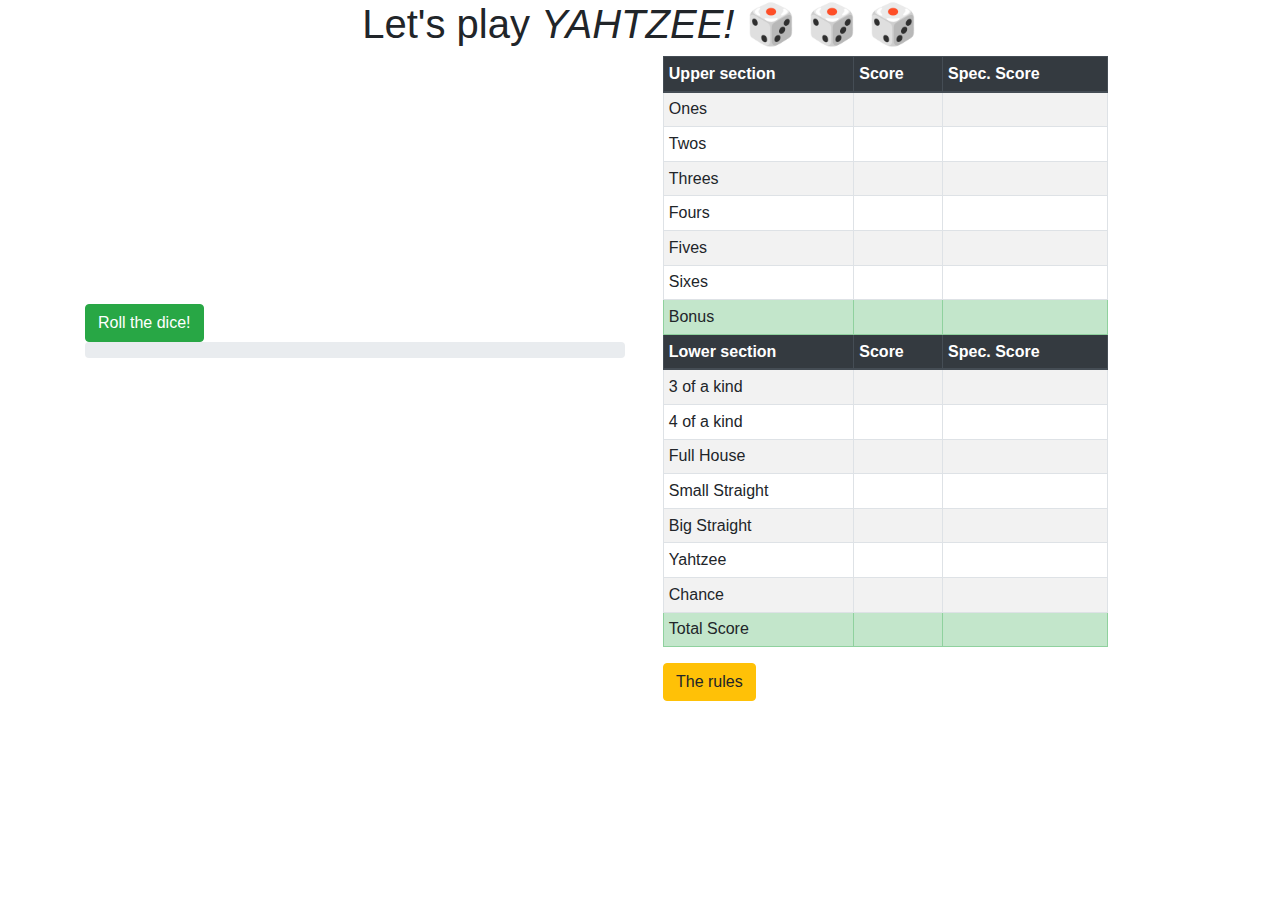
==== index.html @ 71feffd0 "Changed file order for deploying" ====
<!DOCTYPE html>
<html lang="en">

<head>
    <meta name="viewport" content="width=device-width, initial-scale=1.0">
    <meta http-equiv="X-UA-Compatible" content="ie=edge">
    <meta charset="utf-8">
    <link href="https://fonts.googleapis.com/css?family=Spartan&display=swap" rel="stylesheet">

    <meta name="viewport" content="width=device-width, initial-scale=1, shrink-to-fit=no">

    <link rel="stylesheet" href="https://stackpath.bootstrapcdn.com/bootstrap/4.4.1/css/bootstrap.min.css"
        integrity="sha384-Vkoo8x4CGsO3+Hhxv8T/Q5PaXtkKtu6ug5TOeNV6gBiFeWPGFN9MuhOf23Q9Ifjh" crossorigin="anonymous">
    <link rel="stylesheet" href="style.css">

    <title>Yahtzee</title>
</head>

<body>
    <header class="container">
        <div class="row">
            <div class="header-text col-12">
                <h1 class="title text-center animation">Let's play <i>YAHTZEE!</i> 🎲 🎲 🎲</h1>
            </div>
        </div>
    </header>

    <section class="container" id="game">
        <div class="row">
            <div class="col-10 col-md-6 col-md-offset-2">
                <section id="board" class="board">
                    <!-- <h2>Board</h2> -->
                    <div class="boardDice">
                        <div style="visibility: hidden;">
                            <img class="dice shake" src="" alt="dice">
                        </div>
                        <div style="visibility: hidden;">
                            <img class="dice shake" src="" alt="dice">
                        </div>
                        <div style="visibility: hidden;">
                            <img class="dice shake" src="" alt="dice">
                        </div>
                        <div style="visibility: hidden;">
                            <img class="dice shake" src="" alt="dice">
                        </div>
                        <div style="visibility: hidden;">
                            <img class="dice shake" src="" alt="dice">
                        </div>
                    </div>
                </section>
                <section id="hand" class="hand">
                    <!-- <h2>Hand</h2> -->
                    <div class="handDice">
                        <div style="visibility: hidden;">
                            <img class="dice shake" src="" alt="dice">
                        </div>
                        <div style="visibility: hidden;">
                            <img class="dice shake" src="" alt="dice">
                        </div>
                        <div style="visibility: hidden;">
                            <img class="dice shake" src="" alt="dice">
                        </div>
                        <div style="visibility: hidden;">
                            <img class="dice shake" src="" alt="dice">
                        </div>
                        <div style="visibility: hidden;">
                            <img class="dice shake" src="" alt="dice">
                        </div>
                    </div>
                    <div class="buttons">
                        <button type="button" id="rollButton" class="btn btn-success" type="button">Roll the
                            dice!</button>
                        <div class="progress">
                            <div id="progress-bar" class="progress-bar progress-bar-info" role="progressbar"
                                aria-valuenow="40" aria-valuemin="0" aria-valuemax="100" style="width:0%">
                                0/3 Throws
                            </div>
                        </div>
                    </div>
                </section>
            </div>
            <div class="col-10 col-md-5 ml-2">
                <div id="scoreSheet">
                    <table class="table table-sm table-striped table-bordered table-hover">
                        <thead class="thead-dark">
                            <tr>
                                <th class="section-heading">Upper section</th>
                                <th class="align-middle">Score</th>
                                <th class="align-middle">Spec. Score</th>
                            </tr>
                        </thead>
                        <tbody>
                            <tr>
                                <td>Ones</td>
                                <td id="1-score"></td>
                                <td id="1-score-spec" class="speculative-score"></td>
                            </tr>
                            <tr>
                                <td>Twos</td>
                                <td id="2-score"></td>
                                <td id="2-score-spec" class="speculative-score"></td>
                            </tr>
                            <tr>
                                <td>Threes</td>
                                <td id="3-score"></td>
                                <td id="3-score-spec" class="speculative-score"></td>
                            </tr>
                            <tr>
                                <td>Fours</td>
                                <td id="4-score"></td>
                                <td id="4-score-spec" class="speculative-score"></td>
                            </tr>
                            <tr>
                                <td>Fives</td>
                                <td id="5-score"></td>
                                <td id="5-score-spec" class="speculative-score"></td>
                            </tr>
                            <tr>
                                <td>Sixes</td>
                                <td id="6-score"></td>
                                <td id="6-score-spec" class="speculative-score"></td>
                            </tr>
                            <tr class="table-success">
                                <td>Bonus</td>
                                <td id="bonus"></td>
                                <td class="empty-score"></td>
                            </tr>
                        </tbody>
                        <thead class="thead-dark">
                            <tr>
                                <th class="section-heading">Lower section</th>
                                <th class="align-middle">Score</th>
                                <th class="align-middle">Spec. Score</th>
                            </tr>
                        </thead>
                        <tbody>
                            <tr>
                                <td>3 of a kind</td>
                                <td id="3-kind"></td>
                                <td id="3-kind-spec" class="speculative-score"></td>
                            </tr>
                            <tr>
                                <td>4 of a kind</td>
                                <td id="4-kind"></td>
                                <td id="4-kind-spec" class="speculative-score"></td>
                            </tr>
                            <tr>
                                <td>Full House</td>
                                <td id="full-house"></td>
                                <td id="full-house-spec" class="speculative-score"></td>
                            </tr>
                            <tr>
                                <td>Small Straight</td>
                                <td id="small-straight" class="align-middle"></td>
                                <td id="small-straight-spec" class="speculative-score align-middle"></td>
                            </tr>
                            <tr>
                                <td>Big Straight</td>
                                <td id="big-straight"></td>
                                <td id="big-straight-spec" class="speculative-score"></td>
                            </tr>
                            <tr>
                                <td>Yahtzee</td>
                                <td id="yahtzee"></td>
                                <td id="yahtzee-spec" class="speculative-score"></td>
                            </tr>
                            <tr>
                                <td>Chance</td>
                                <td id="chance"></td>
                                <td id="chance-spec" class="speculative-score"></td>
                            </tr>
                            <tr class="table-success">
                                <td>Total Score</td>
                                <td id="total"></td>
                                <td class="empty-score"></td>
                            </tr>
                        </tbody>
                    </table>
                </div>
                <div id="rulesMenu">
                    <button id="rulesButton" class="btn btn-warning" type="button">The rules</button>
                    <div id="myModal" class="modal">
                        <div class="modal-content">
                            <span class="close">&times;</span>
                            <div>
                                <h4>Yahtzee Rules</h4>
                                <p>The objective of YAHTZEE is to get as many points as possible by rolling five
                                    dice and getting certain combinations of dice.</p>
                                <p>In each turn a player may throw the dice up to three times.</p>
                                <h4> Upper section combinations</h4>
                                <ul>
                                    <li>Ones: Get as many ones as possible.</li>
                                    <li>Twos: Get as many twos as possible.</li>
                                    <li>Threes: Get as many threes as possible.</li>
                                    <li>Fours: Get as many fours as possible.</li>
                                    <li>Fives: Get as many fives as possible.</li>
                                    <li>Sixes: Get as many sixes as possible.</li>
                                </ul>
                                <p>If the sum of all the above combinations is 63 or more, the player will get a
                                    bonus of 50 points.</p>
                                <h4> Lower section combinations</h4>
                                <ul>
                                    <li>Three of a kind: Get three dice with the same number. Points are the sum all
                                        dice</li>
                                    <li>Four of a kind: Get four dice with the same number. Points are the sum all
                                        dice</li>
                                    <li>Full house: Get three of a kind and a pair. Scores 25 points.</li>
                                    <li>Small straight: Get four sequential dice. Scores 30 points.</li>
                                    <li>Large straight: Get five sequential dice. Scores 40 points.</li>
                                    <li>Chance: You can put anything into chance.</li>
                                    <li>YAHTZEE: Five of a kind. Scores 50 points.</li>
                                </ul>
                            </div>
                        </div>
                    </div>
                </div>
            </div>
        </div>
    </section>

    <section id="game-end" style="display: none;">
        <div>
            <iframe src="https://giphy.com/embed/kyLYXonQYYfwYDIeZl" width="480" height="360" frameBorder="0"
                class="giphy-embed" allowFullScreen></iframe>
            <!-- <a href="https://giphy.com/gifs/sesamestreet-sesame-street-50th-anniversary-kyLYXonQYYfwYDIeZl">via GIPHY</a> -->
            <h2>You did it!</h2>
            <p class="score"></p>
            <button id="new-game" type="button" class="btn btn-success">Start a new game!</button>
        </div>
    </section>

    <script src="Dice.js"></script>
    <script src="Board.js"></script>
    <script src="Hand.js"></script>
    <script src="ScoreCard.js"></script>
    <script src="Game.js"></script>
    <script src="Render.js"></script>
    <script src="index.js"></script>
</body>

</html>
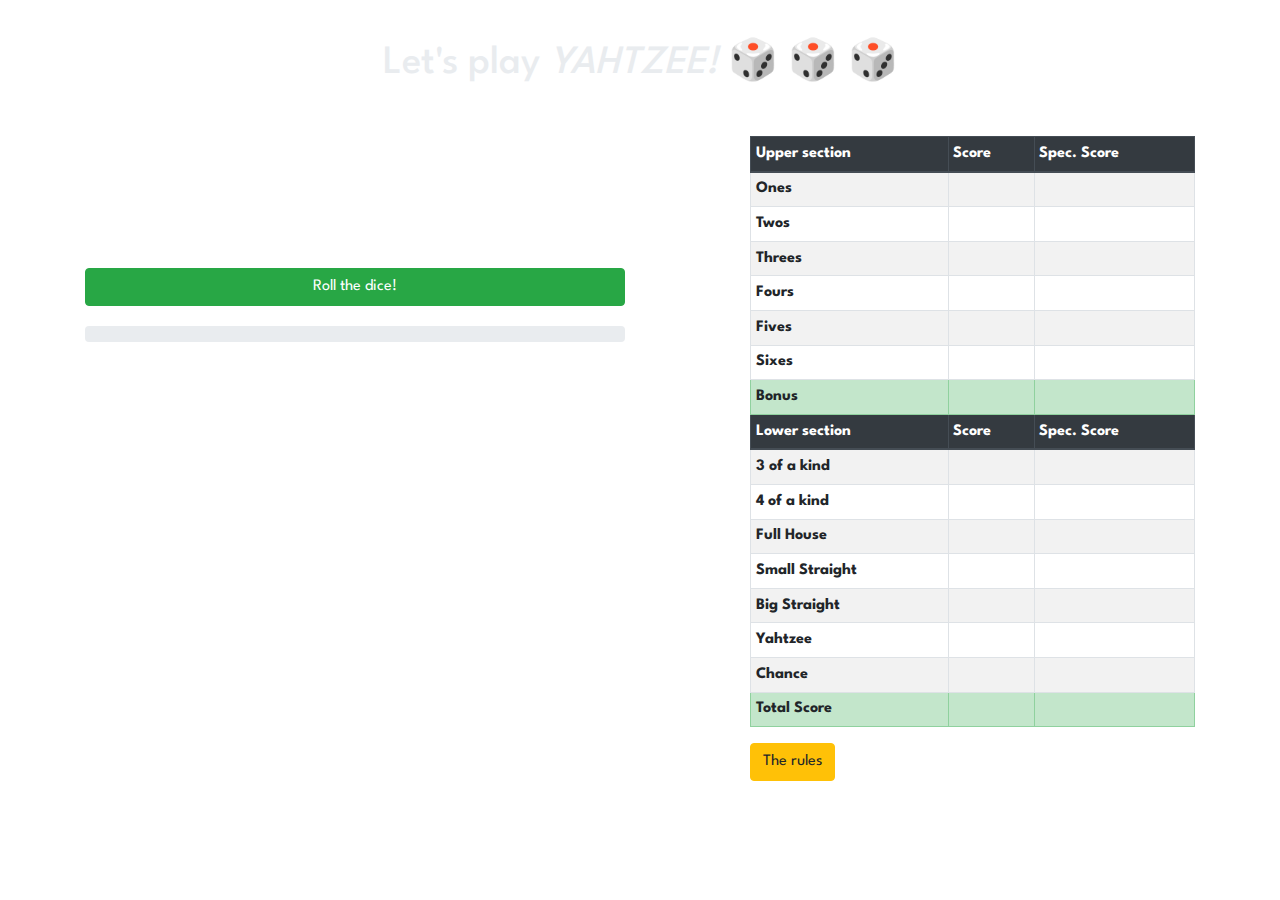
==== commit 4d8d3ad3: "Changed script paths" ====
--- a/index.html
+++ b/index.html
@@ -11,7 +11,7 @@
 
     <link rel="stylesheet" href="https://stackpath.bootstrapcdn.com/bootstrap/4.4.1/css/bootstrap.min.css"
         integrity="sha384-Vkoo8x4CGsO3+Hhxv8T/Q5PaXtkKtu6ug5TOeNV6gBiFeWPGFN9MuhOf23Q9Ifjh" crossorigin="anonymous">
-    <link rel="stylesheet" href="style.css">
+    <link rel="stylesheet" href="./src/style.css">
 
     <title>Yahtzee</title>
 </head>
@@ -229,13 +229,13 @@
         </div>
     </section>
 
-    <script src="Dice.js"></script>
-    <script src="Board.js"></script>
-    <script src="Hand.js"></script>
-    <script src="ScoreCard.js"></script>
-    <script src="Game.js"></script>
-    <script src="Render.js"></script>
-    <script src="index.js"></script>
+    <script src="./src/Dice.js"></script>
+    <script src="./src/Board.js"></script>
+    <script src="./src/Hand.js"></script>
+    <script src="./src/ScoreCard.js"></script>
+    <script src="./src/Game.js"></script>
+    <script src="./src/Render.js"></script>
+    <script src="./src/index.js"></script>
 </body>
 
 </html>--- a/src/style.css
+++ b/src/style.css
@@ -0,0 +1,70 @@
+body {
+    background-image: url(./diego-passadori-e6frrz-kh-0-unsplash.jpg);
+    font-family: 'Spartan';
+    
+}
+
+header{
+    padding: 40px 0;
+}
+.title{
+    color: #E9ECEF;
+}
+
+.row {
+    justify-content: space-between;
+}
+
+.boardDice, .handDice{
+    flex-direction: row;
+    display: flex;
+}
+
+.board{
+    margin-bottom: 40px;
+}
+
+.handDice{
+    margin-bottom: 40px;
+}
+
+h2{
+    color: #E9ECEF;
+}
+
+.dice{
+    border: 1px solid black ;
+    width: 80px;
+    height: 80px;
+    background-color: antiquewhite;
+}
+
+td {
+    font-weight: bold;
+}
+
+.buttons{
+    flex-direction: column;
+    display: flex;
+    /* max-width: fit-content; */
+}
+
+#rollButton{
+    margin-bottom: 20px;
+}
+
+#rulesButton{
+    margin-bottom: 40px;
+}
+
+.progress {
+    margin-bottom: 40px;
+}
+
+/* .progress-0 {
+    color: black !important;
+} */
+
+.speculative-score {
+    color:darkred;
+}